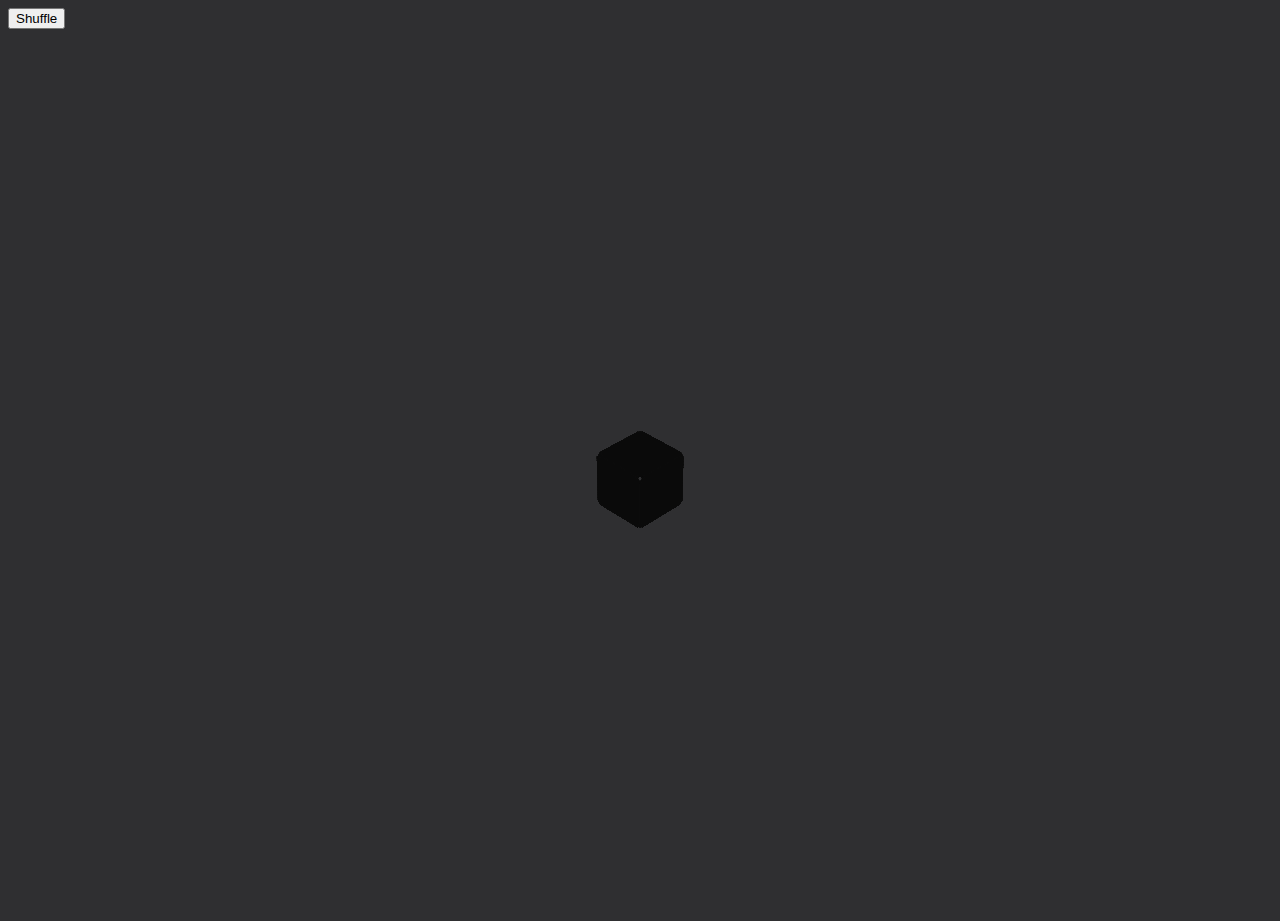
==== cube.html @ f18d3ff4 "Add files via upload" ====
<!DOCTYPE html>
<html lang="en" >
<head>
<meta charset="UTF-8">
<title>Rubik&#39;s cube in Javascript</title>
<meta name="viewport" content="width=device-width, initial-scale=1"><link rel="stylesheet" href="style.css">
</head>
<body>
  <div id = "rubiks-cube"></div>
  <button id="shuffle-button">Shuffle</button>
<div class="scene" id="scene">
<div class="pivot centered" id="pivot" style="transform: rotateX(-35deg) rotateY(-135deg);">
<div class="cube" id="cube">
<div class="piece">
<div class="element left"></div>
<div class="element right"></div>
<div class="element top"></div>
<div class="element bottom"></div>
<div class="element back"></div>
<div class="element front"></div>
</div>
<div class="piece">
<div class="element left"></div>
<div class="element right"></div>
<div class="element top"></div>
<div class="element bottom"></div>
<div class="element back"></div>
<div class="element front"></div>
</div>
<div class="piece">
<div class="element left"></div>
<div class="element right"></div>
<div class="element top"></div>
<div class="element bottom"></div>
<div class="element back"></div>
<div class="element front"></div>
</div>
<div class="piece">
<div class="element left"></div>
<div class="element right"></div>
<div class="element top"></div>
<div class="element bottom"></div>
<div class="element back"></div>
<div class="element front"></div>
</div>
<div class="piece">
<div class="element left"></div>
<div class="element right"></div>
<div class="element top"></div>
<div class="element bottom"></div>
<div class="element back"></div>
<div class="element front"></div>
</div>
<div class="piece">
<div class="element left"></div>
<div class="element right"></div>
<div class="element top"></div>
<div class="element bottom"></div>
<div class="element back"></div>
<div class="element front"></div>
</div>
<div class="piece">
<div class="element left"></div>
<div class="element right"></div>
<div class="element top"></div>
<div class="element bottom"></div>
<div class="element back"></div>
<div class="element front"></div>
</div>
<div class="piece">
<div class="element left"></div>
<div class="element right"></div>
<div class="element top"></div>
<div class="element bottom"></div>
<div class="element back"></div>
<div class="element front"></div>
</div>
<div class="piece">
<div class="element left"></div>
<div class="element right"></div>
<div class="element top"></div>
<div class="element bottom"></div>
<div class="element back"></div>
<div class="element front"></div>
</div>
<div class="piece">
<div class="element left"></div>
<div class="element right"></div>
<div class="element top"></div>
<div class="element bottom"></div>
<div class="element back"></div>
<div class="element front"></div>
</div>
<div class="piece">
<div class="element left"></div>
<div class="element right"></div>
<div class="element top"></div>
<div class="element bottom"></div>
<div class="element back"></div>
<div class="element front"></div>
</div>
<div class="piece">
<div class="element left"></div>
<div class="element right"></div>
<div class="element top"></div>
<div class="element bottom"></div>
<div class="element back"></div>
<div class="element front"></div>
</div>
<div class="piece">
<div class="element left"></div>
<div class="element right"></div>
<div class="element top"></div>
<div class="element bottom"></div>
<div class="element back"></div>
<div class="element front"></div>
</div>
<div class="piece">
<div class="element left"></div>
<div class="element right"></div>
<div class="element top"></div>
<div class="element bottom"></div>
<div class="element back"></div>
<div class="element front"></div>
</div>
<div class="piece">
<div class="element left"></div>
<div class="element right"></div>
<div class="element top"></div>
<div class="element bottom"></div>
<div class="element back"></div>
<div class="element front"></div>
</div>
<div class="piece">
<div class="element left"></div>
<div class="element right"></div>
<div class="element top"></div>
<div class="element bottom"></div>
<div class="element back"></div>
<div class="element front"></div>
</div>
<div class="piece">
<div class="element left"></div>
<div class="element right"></div>
<div class="element top"></div>
<div class="element bottom"></div>
<div class="element back"></div>
<div class="element front"></div>
</div>
<div class="piece">
<div class="element left"></div>
<div class="element right"></div>
<div class="element top"></div>
<div class="element bottom"></div>
<div class="element back"></div>
<div class="element front"></div>
</div>
<div class="piece">
<div class="element left"></div>
<div class="element right"></div>
<div class="element top"></div>
<div class="element bottom"></div>
<div class="element back"></div>
<div class="element front"></div>
</div>
<div class="piece">
<div class="element left"></div>
<div class="element right"></div>
<div class="element top"></div>
<div class="element bottom"></div>
<div class="element back"></div>
<div class="element front"></div>
</div>
<div class="piece">
<div class="element left"></div>
<div class="element right"></div>
<div class="element top"></div>
<div class="element bottom"></div>
<div class="element back"></div>
<div class="element front"></div>
</div>
<div class="piece">
<div class="element left"></div>
<div class="element right"></div>
<div class="element top"></div>
<div class="element bottom"></div>
<div class="element back"></div>
<div class="element front"></div>
</div>
<div class="piece">
<div class="element left"></div>
<div class="element right"></div>
<div class="element top"></div>
<div class="element bottom"></div>
<div class="element back"></div>
<div class="element front"></div>
</div>
<div class="piece">
<div class="element left"></div>
<div class="element right"></div>
<div class="element top"></div>
<div class="element bottom"></div>
<div class="element back"></div>
<div class="element front"></div>
</div>
<div class="piece">
<div class="element left"></div>
<div class="element right"></div>
<div class="element top"></div>
<div class="element bottom"></div>
<div class="element back"></div>
<div class="element front"></div>
</div>
<div class="piece">
<div class="element left"></div>
<div class="element right"></div>
<div class="element top"></div>
<div class="element bottom"></div>
<div class="element back"></div>
<div class="element front"></div>
</div>
</div>
</div>
</div>
<div id="guide">
<div class="anchor" id="anchor3" style="transform: translateZ(3px) translateY(-33.33%) rotate(-270deg) translateY(66.67%)"></div>
<div class="anchor" id="anchor2" style="transform: translateZ(3px) translateY(-33.33%) rotate(-180deg) translateY(66.67%)"></div>
<div class="anchor" id="anchor1" style="transform: translateZ(3px) translateY(-33.33%) rotate(-90deg) translateY(66.67%)"></div>
<div class="anchor" id="anchor0" style="transform: translateZ(3px) translateY(-33.33%) rotate(0deg) translateY(66.67%)"></div>
</div>
<script src="script.js"></script>
</body>
</html>
---- style.css ----
html, body {
  height: 100%;
  overflow: hidden;
  background-color: #2F2F31;
  }
  .credits {
  width: 100%;
  top: 90%;
  }
  .text {
  text-align: center;
  font-family: Helvetica;
  font-size: .8rem;
  color: grey;
  pointer-events: none;
  }
  .centered, .cube > .piece > .element > .sticker {
  position: absolute;
  top: 0;
  bottom: 0;
  left: 0;
  right: 0;
  margin: auto;
  }
  .scene {
  width: 100%;
  height: 100%;
  perspective: 1200px;
  transform-style: preserve-3d;
  }
  .scene > .pivot {
  width: 0;
  height: 0;
  transition: .18s;
  }
  .scene .anchor {
  width: 2em;
  height: 6em;
  }
  .scene div {
  position: absolute;
  transform-style: inherit;
  }
  #piece4 > .element.top > .sticker {
  background-color: #DDD;
  }
  .cube {
  font-size: 190%;
  margin-left: -1em;
  margin-top: -1em;
  }
  .cube > .piece {
  width: 1.9em;
  height: 1.9em;
  }
  .face {
    display: inline-block;
    border: 1px solid black;
    width: 50px;
    height: 50px;
    margin: 2px;
    text-align: center;
    line-height: 1.2;
    font-size: 18px;
    font-weight: bold;
  }
  
  .cube > .piece > .element {
  width: 100%;
  height: 100%;
  background: #0A0A0A;
  outline: 1px solid transparent;
  border: 0.05em solid #0A0A0A;
  border-radius: 10%;
  }
  .cube > .piece > .element.left {
  transform: rotateX(0deg) rotateY(-90deg) rotateZ(180deg) translateZ(1em);
  }
  .cube > .piece > .element.right {
  transform: rotateX(0deg) rotateY(90deg) rotateZ(90deg) translateZ(1em);
  }
  .cube > .piece > .element.back {
  transform: rotateX(0deg) rotateY(180deg) rotateZ(-90deg) translateZ(1em);
  }
  .cube > .piece > .element.front {
  transform: rotateX(0deg) rotateY(0deg) rotateZ(0deg) translateZ(1em);
  }
  .cube > .piece > .element.bottom {
  transform: rotateX(-90deg) rotateY(0deg) rotateZ(-90deg) translateZ(1em);
  }
  .cube > .piece > .element.top {
  transform: rotateX(90deg) rotateY(0deg) rotateZ(180deg) translateZ(1em);
  }
  .cube > .piece > .element > .sticker {
  transform: translateZ(2px);
  width: 95%;
  height: 95%;
  border-radius: 10%;
  outline: 1px solid transparent;
  box-shadow: inset 0.05em 0.05em 0.2rem 0 rgba(255, 255, 255, 0.25), inset -0.05em -0.05em 0.2rem 0 rgba(0, 0, 0, 0.25);
  }
  .cube > .piece > .element > .sticker.blue {
  background-color: #001ca8;
  }
  .cube > .piece > .element > .sticker.green {
  background-color: #006E16;
  }
  .cube > .piece > .element > .sticker.white {
  background-color: #DDD;
  }
  .cube > .piece > .element > .sticker.yellow {
  background-color: #E0AE00;
  }
  .cube > .piece > .element > .sticker.orange {
  background-color: #FF5000;
  }
  .cube > .piece > .element > .sticker.red {
  background-color: #DF0500;
  }
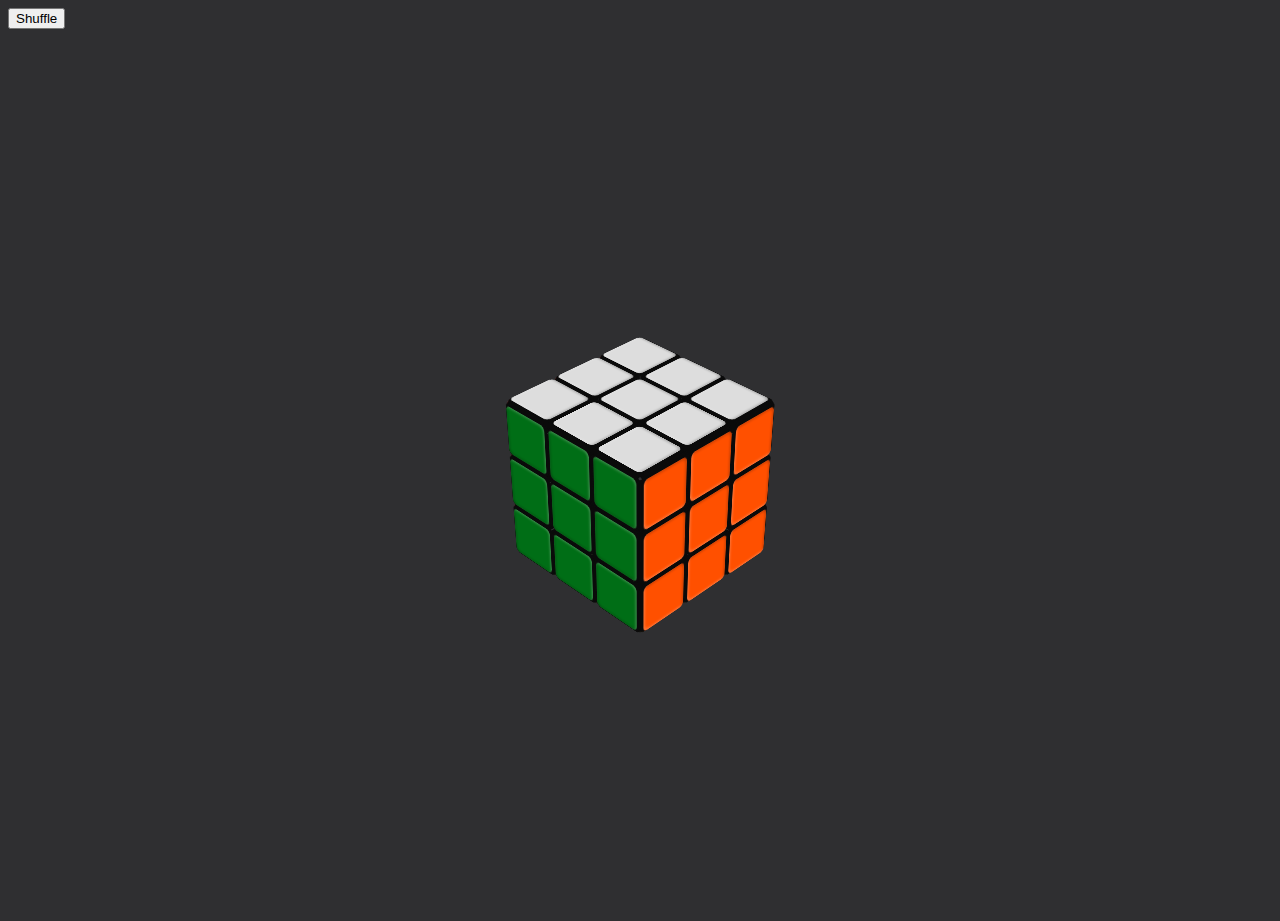
==== commit 043d2e2b: "Update cube.html" ====
--- a/cube.html
+++ b/cube.html
@@ -6,7 +6,7 @@
 <meta name="viewport" content="width=device-width, initial-scale=1"><link rel="stylesheet" href="style.css">
 </head>
 <body>
-  <div id = "rubiks-cube"></div>
+  <div id = "rubiksCube"></div>
   <button id="shuffle-button">Shuffle</button>
 <div class="scene" id="scene">
 <div class="pivot centered" id="pivot" style="transform: rotateX(-35deg) rotateY(-135deg);">
@@ -230,4 +230,4 @@
 </div>
 <script src="script.js"></script>
 </body>
-</html>+</html>
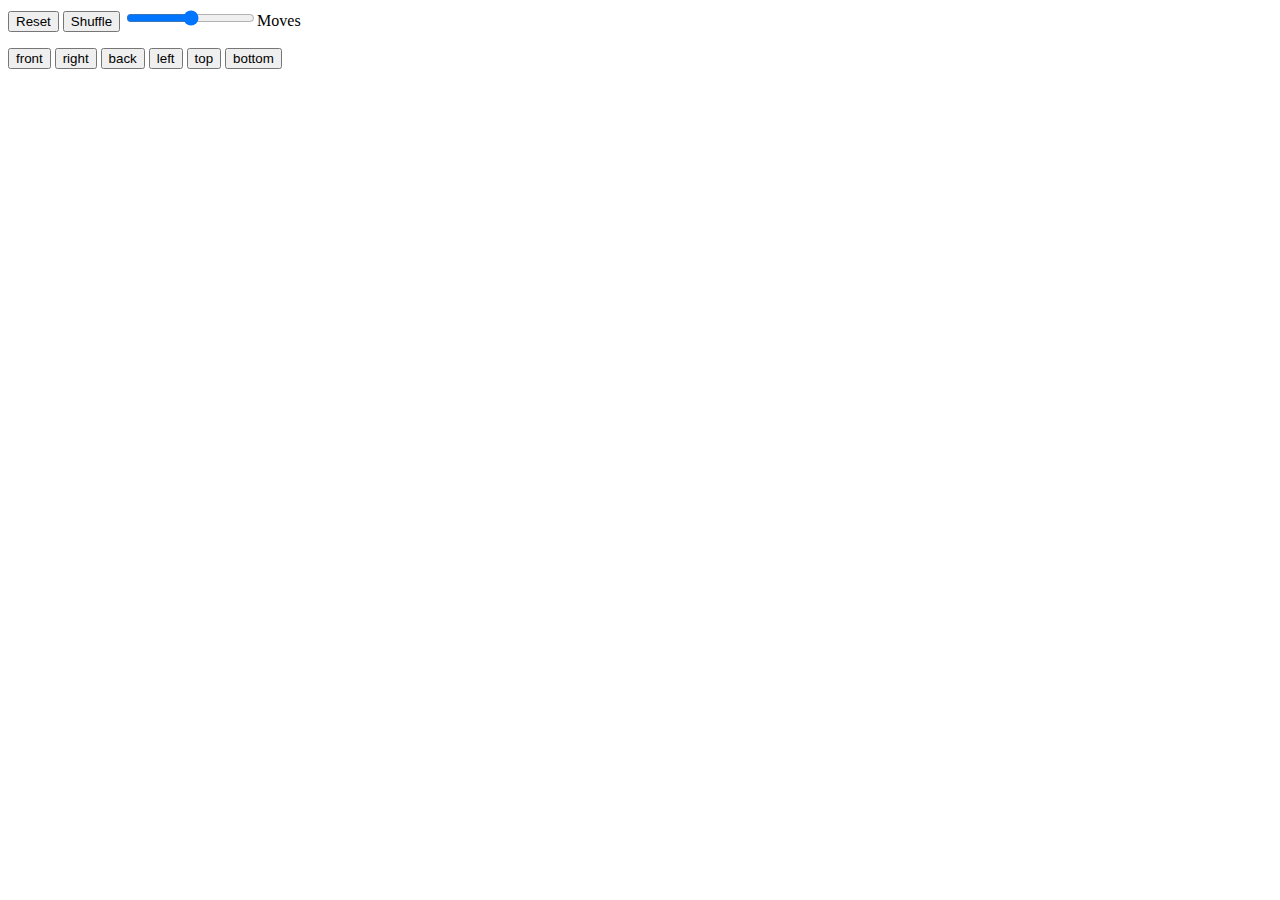
==== commit 6b5e8f23: "Buttons are added along with shuffle function" ====
--- a/cube.html
+++ b/cube.html
@@ -2,12 +2,37 @@
 <html lang="en" >
 <head>
 <meta charset="UTF-8">
-<title>Rubik&#39;s cube in Javascript</title>
-<meta name="viewport" content="width=device-width, initial-scale=1"><link rel="stylesheet" href="style.css">
+<title>Rubik's cube in Javascript</title>
+<meta name="viewport" content="width=device-width, initial-scale=1"><link rel="stylesheet" href="styles.css">
 </head>
 <body>
   <div id = "rubiksCube"></div>
-  <button id="shuffle-button">Shuffle</button>
+  <button id="reset-button" onclick="resetView()">Reset</button>
+  <button id="shuffle-button" onclick="shuffleCube()">Shuffle</button>
+  <input  id="shuffle-moves" type="range" min="10" max="50">Moves</button>
+  <p class="button-group">
+    <label>
+      <input type="button" id="cube" onclick="changeSide()" value="front" checked />
+    </label>
+    <label>
+      <input type="button" id="cube" onclick="changeSide()"  value="right" checked /> 
+    </label>
+    <label>
+      <input type="button" id="cube" onclick="changeSide()"  value="back" checked /> 
+    </label>
+    <label>
+      <input type="button" id="cube" onclick="changeSide()"  value="left" checked /> 
+    </label>
+    <label>
+      <input type="button" id="cube" onclick="changeSide()" value="top" checked/>
+    </label>
+    <label>
+      <input type="button" id="cube" onclick="changeSide()" value="bottom" checked/>
+    </label>
+  </p>
+  
+  
+ 
 <div class="scene" id="scene">
 <div class="pivot centered" id="pivot" style="transform: rotateX(-35deg) rotateY(-135deg);">
 <div class="cube" id="cube">
@@ -228,6 +253,8 @@
 <div class="anchor" id="anchor1" style="transform: translateZ(3px) translateY(-33.33%) rotate(-90deg) translateY(66.67%)"></div>
 <div class="anchor" id="anchor0" style="transform: translateZ(3px) translateY(-33.33%) rotate(0deg) translateY(66.67%)"></div>
 </div>
-<script src="script.js"></script>
+<script src = "shuffle.js"></script>
+<script src = "s.js"></script>
+
 </body>
 </html>
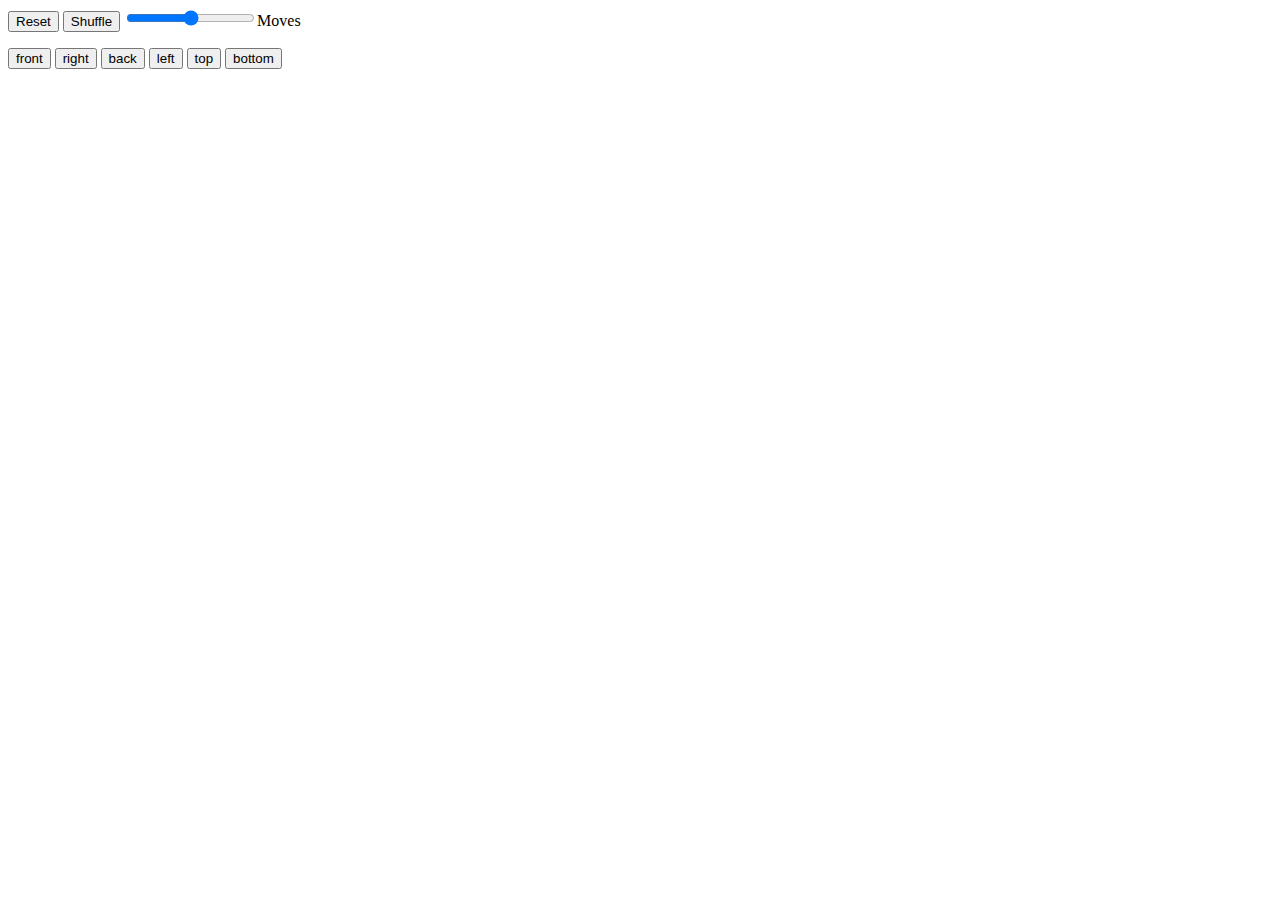
==== commit f2f26e6f: "Update cube.html" ====
--- a/cube.html
+++ b/cube.html
@@ -254,7 +254,6 @@
 <div class="anchor" id="anchor0" style="transform: translateZ(3px) translateY(-33.33%) rotate(0deg) translateY(66.67%)"></div>
 </div>
 <script src = "shuffle.js"></script>
-<script src = "s.js"></script>
 
 </body>
 </html>
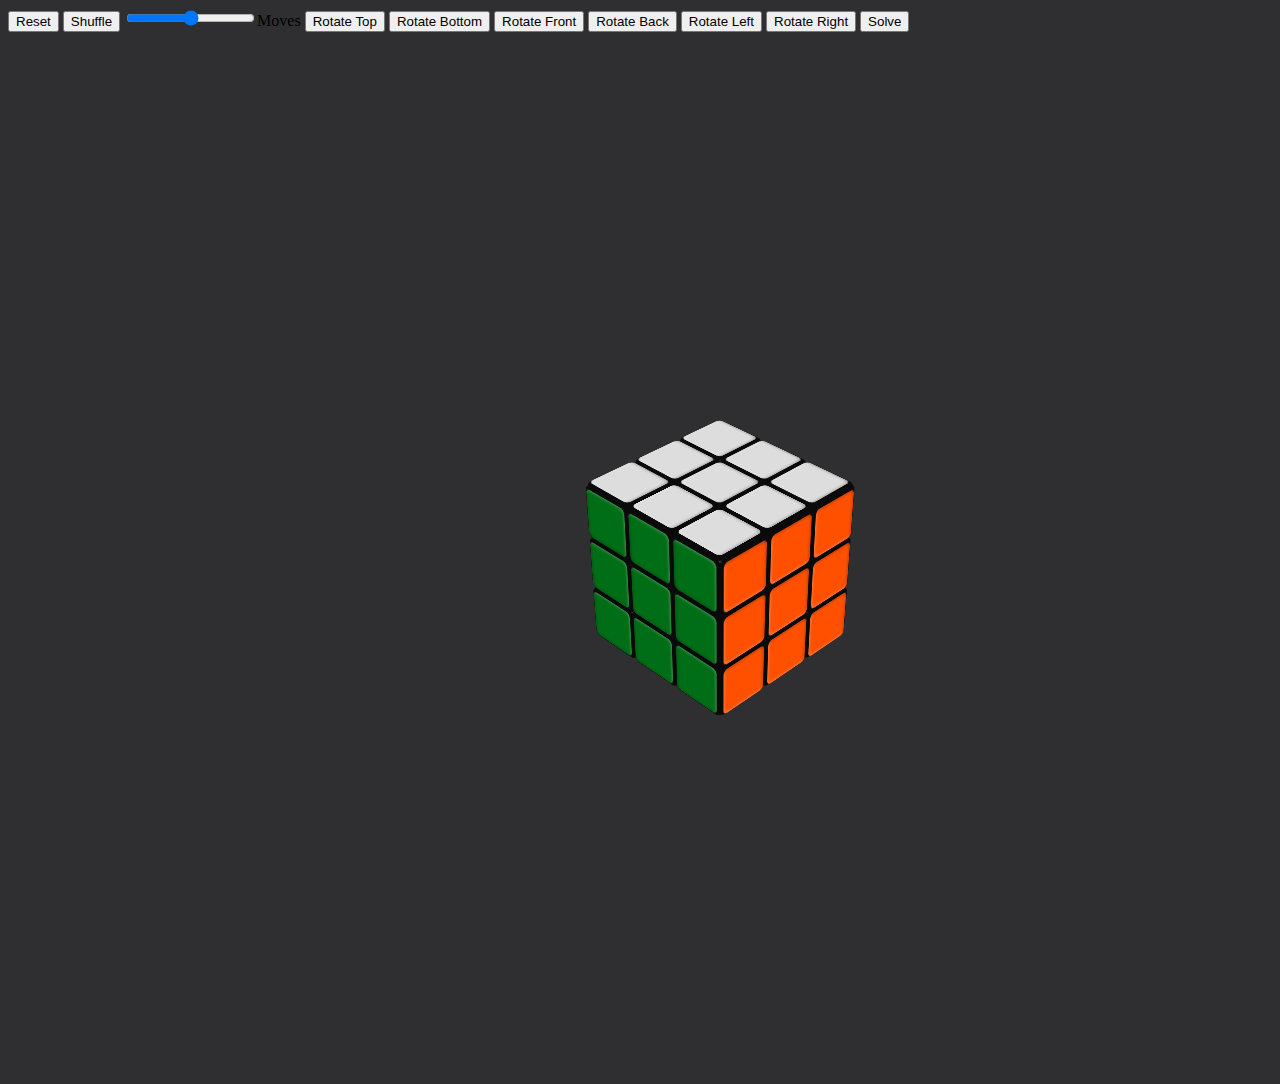
==== commit 160b8966: "Updated" ====
--- a/cube.html
+++ b/cube.html
@@ -10,28 +10,13 @@
   <button id="reset-button" onclick="resetView()">Reset</button>
   <button id="shuffle-button" onclick="shuffleCube()">Shuffle</button>
   <input  id="shuffle-moves" type="range" min="10" max="50">Moves</button>
-  <p class="button-group">
-    <label>
-      <input type="button" id="cube" onclick="changeSide()" value="front" checked />
-    </label>
-    <label>
-      <input type="button" id="cube" onclick="changeSide()"  value="right" checked /> 
-    </label>
-    <label>
-      <input type="button" id="cube" onclick="changeSide()"  value="back" checked /> 
-    </label>
-    <label>
-      <input type="button" id="cube" onclick="changeSide()"  value="left" checked /> 
-    </label>
-    <label>
-      <input type="button" id="cube" onclick="changeSide()" value="top" checked/>
-    </label>
-    <label>
-      <input type="button" id="cube" onclick="changeSide()" value="bottom" checked/>
-    </label>
-  </p>
-  
-  
+  <button id="rotateTop">Rotate Top</button>
+  <button id="rotateBottom">Rotate Bottom</button>
+  <button id="rotateFront">Rotate Front</button>
+  <button id="rotateBack">Rotate Back</button>
+  <button id="rotateLeft">Rotate Left</button>
+  <button id="rotateRight">Rotate Right</button>
+  <button id = "solveButton">Solve</button>
  
 <div class="scene" id="scene">
 <div class="pivot centered" id="pivot" style="transform: rotateX(-35deg) rotateY(-135deg);">
@@ -254,6 +239,5 @@
 <div class="anchor" id="anchor0" style="transform: translateZ(3px) translateY(-33.33%) rotate(0deg) translateY(66.67%)"></div>
 </div>
 <script src = "shuffle.js"></script>
-
 </body>
 </html>
--- a/styles.css
+++ b/styles.css
@@ -0,0 +1,123 @@
+html, body {
+    height: 100%;
+    overflow: hidden;
+    background-color: #2F2F31;
+    }
+    .credits {
+    width: 100%;
+    top: 90%;
+    }
+    .text {
+    text-align: center;
+    font-family: Helvetica;
+    font-size: .8rem;
+    color: grey;
+    pointer-events: none;
+    }
+    .centered, .cube > .piece > .element > .sticker {
+    position: absolute;
+    top: 0;
+    bottom: 0;
+    left: 0;
+    right: 0;
+    margin: auto;
+    }
+    .scene {
+    width: 100%;
+    height: 100%;
+    margin: 80px;
+    perspective: 1200px;
+    transform-style: preserve-3d;
+    }
+    .scene > .pivot {
+    width: 0;
+    height: 0;
+    transition: .18s;
+    }
+    .scene .anchor {
+    width: 2em;
+    height: 6em;
+    }
+    .scene div {
+    position: absolute;
+    transform-style: inherit;
+    }
+    #piece4 > .element.top > .sticker {
+    background-color: #DDD;
+    }
+    .cube {
+    font-size: 190%;
+    margin-left: -1em;
+    margin-top: -1em;
+    }
+    .cube > .piece {
+    width: 1.9em;
+    height: 1.9em;
+    }
+    .face {
+      display: inline-block;
+      border: 1px solid black;
+      width: 50px;
+      height: 50px;
+      margin: 2px;
+      text-align: center;
+      line-height: 1.2;
+      font-size: 18px;
+      font-weight: bold;
+    }
+    
+    .cube > .piece > .element {
+    width: 100%;
+    height: 100%;
+    background: #0A0A0A;
+    outline: 1px solid transparent;
+    border: 0.05em solid #0A0A0A;
+    border-radius: 10%;
+    }
+    
+    .cube > .piece > .element.left {
+    transform: rotateX(0deg) rotateY(-90deg) rotateZ(180deg) translateZ(1em);
+    }
+    .cube > .piece > .element.right {
+    transform: rotateX(0deg) rotateY(90deg) rotateZ(90deg) translateZ(1em);
+    }
+    .cube > .piece > .element.back {
+    transform: rotateX(0deg) rotateY(180deg) rotateZ(-90deg) translateZ(1em);
+    }
+    .cube > .piece > .element.front {
+    transform: rotateX(0deg) rotateY(0deg) rotateZ(0deg) translateZ(1em);
+    }
+    .cube > .piece > .element.bottom {
+    transform: rotateX(-90deg) rotateY(0deg) rotateZ(-90deg) translateZ(1em);
+    }
+    .cube > .piece > .element.top {
+    transform: rotateX(90deg) rotateY(0deg) rotateZ(180deg) translateZ(1em);
+    }
+    
+    .cube > .piece > .element > .sticker {
+    transform: translateZ(2px);
+    width: 95%;
+    height: 95%;
+    border-radius: 10%;
+    outline: 1px solid transparent;
+    box-shadow: inset 0.05em 0.05em 0.2rem 0 rgba(255, 255, 255, 0.25), inset -0.05em -0.05em 0.2rem 0 rgba(0, 0, 0, 0.25);
+    }
+    
+    .cube > .piece > .element > .sticker.blue {
+    background-color: #001ca8;
+    }
+    .cube > .piece > .element > .sticker.green {
+    background-color: #006E16;
+    }
+    .cube > .piece > .element > .sticker.white {
+    background-color: #DDD;
+    }
+    .cube > .piece > .element > .sticker.yellow {
+    background-color: #E0AE00;
+    }
+    .cube > .piece > .element > .sticker.orange {
+    background-color: #FF5000;
+    }
+    .cube > .piece > .element > .sticker.red {
+    background-color: #DF0500;
+    }